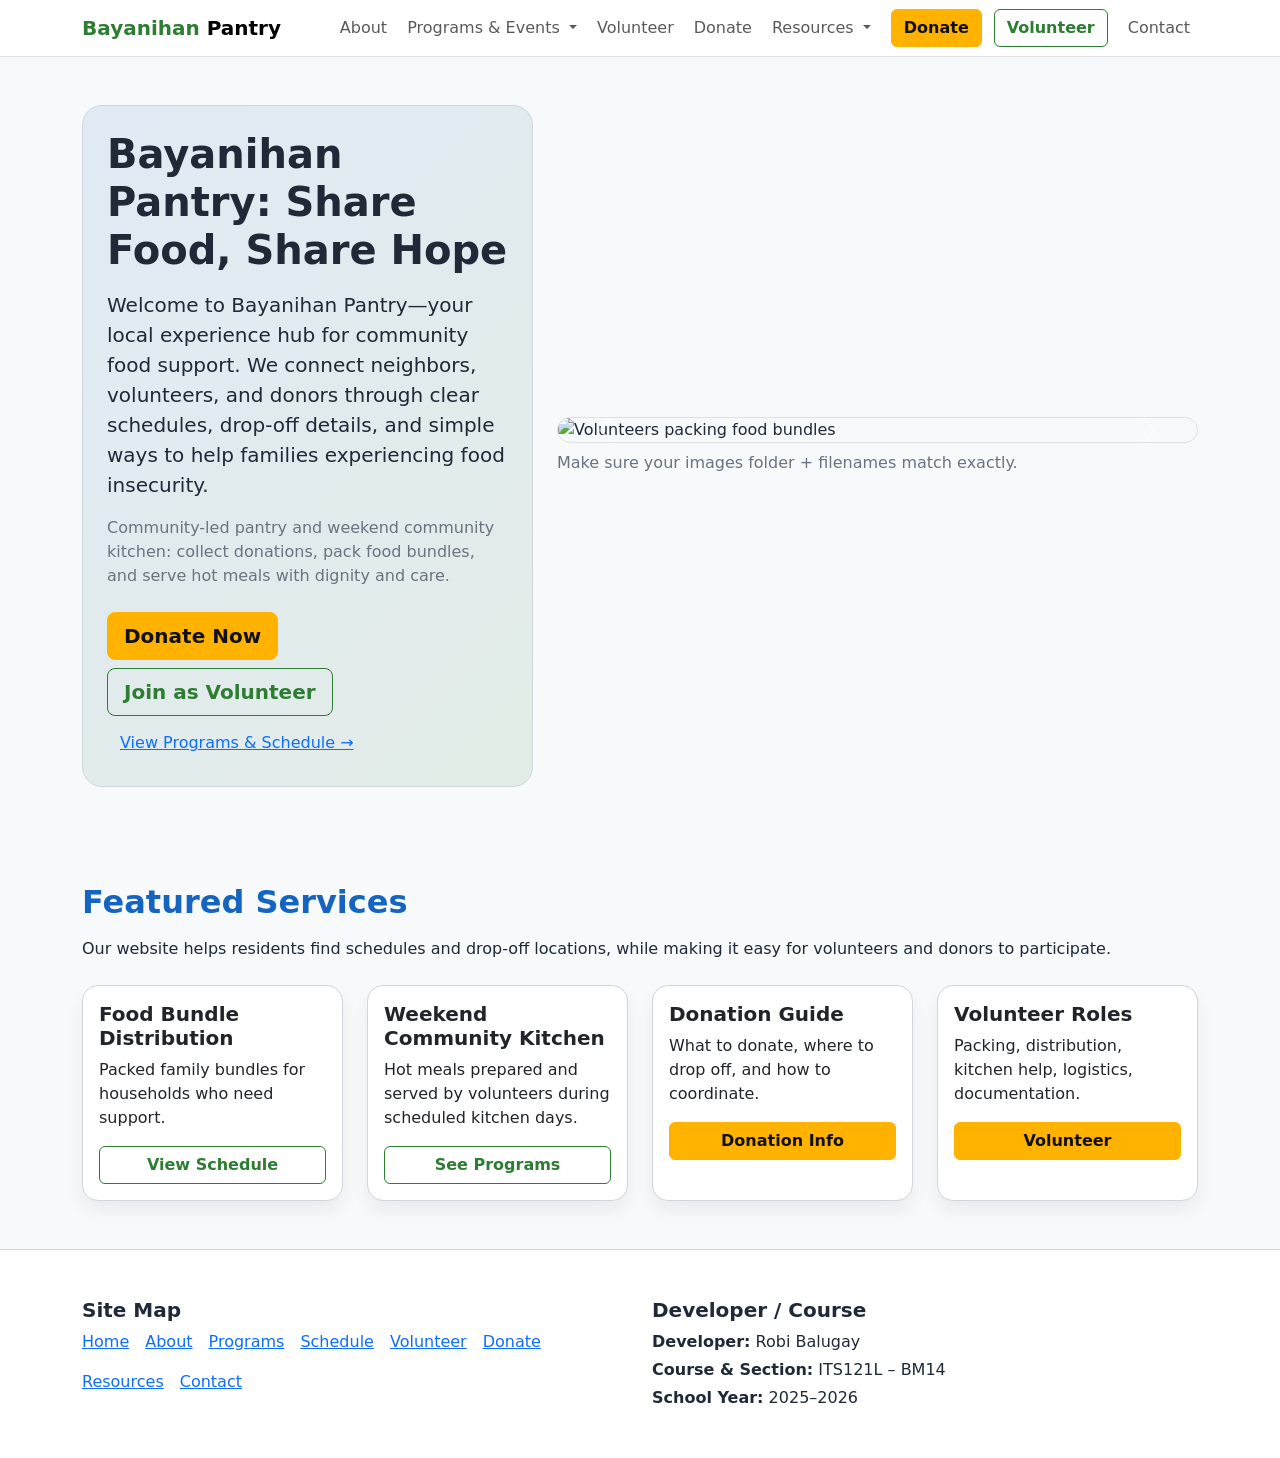
==== index.html @ 1cf64ab4 "Add files via upload" ====
<!doctype html>
<html lang="en">
<head>
  <meta charset="utf-8" />
  <meta name="viewport" content="width=device-width, initial-scale=1" />
  <title>Bayanihan Pantry: Share Food, Share Hope</title>

  <link href="https://cdn.jsdelivr.net/npm/bootstrap@5.3.3/dist/css/bootstrap.min.css" rel="stylesheet">
  <link rel="stylesheet" href="site.css">
</head>

<body>
  <!-- NAVBAR -->
  <nav class="navbar navbar-expand-lg navbar-light bg-white border-bottom sticky-top">
    <div class="container">
      <a class="navbar-brand fw-bold" href="index.html" aria-label="Bayanihan Pantry Home">
        <span style="color:var(--brand-green)">Bayanihan</span> Pantry
      </a>

      <button class="navbar-toggler" type="button" data-bs-toggle="collapse" data-bs-target="#mainNav"
        aria-controls="mainNav" aria-expanded="false" aria-label="Toggle navigation">
        <span class="navbar-toggler-icon"></span>
      </button>

      <div class="collapse navbar-collapse" id="mainNav">
        <ul class="navbar-nav ms-auto align-items-lg-center gap-lg-1">
          <li class="nav-item"><a class="nav-link" href="about.html">About</a></li>

          <li class="nav-item dropdown">
            <a class="nav-link dropdown-toggle" href="#" role="button" data-bs-toggle="dropdown" aria-expanded="false">
              Programs & Events
            </a>
            <ul class="dropdown-menu">
              <li><a class="dropdown-item" href="programs.html">Programs & Events</a></li>
              <li><a class="dropdown-item" href="schedule.html">Schedule</a></li>
              <li><a class="dropdown-item" href="gallery.html">Gallery</a></li>
              <li><a class="dropdown-item" href="news.html">News / Updates</a></li>
            </ul>
          </li>

          <li class="nav-item"><a class="nav-link" href="volunteer.html">Volunteer</a></li>
          <li class="nav-item"><a class="nav-link" href="donate.html">Donate</a></li>

          <li class="nav-item dropdown">
            <a class="nav-link dropdown-toggle" href="#" role="button" data-bs-toggle="dropdown" aria-expanded="false">
              Resources
            </a>
            <ul class="dropdown-menu">
              <li><a class="dropdown-item" href="resources.html">Resources Home</a></li>
              <li><a class="dropdown-item" href="faqs.html">FAQs</a></li>
              <li><a class="dropdown-item" href="safety.html">Safety Tips</a></li>
              <li><a class="dropdown-item" href="downloads.html">Downloads</a></li>
            </ul>
          </li>

          <li class="nav-item ms-lg-2"><a class="btn btn-amber" href="donate.html">Donate</a></li>
          <li class="nav-item ms-lg-2"><a class="btn btn-outline-green" href="volunteer.html">Volunteer</a></li>
          <li class="nav-item ms-lg-2"><a class="nav-link" href="contact.html">Contact</a></li>
        </ul>
      </div>
    </div>
  </nav>

  <!-- HERO + CAROUSEL -->
  <header class="py-5">
    <div class="container">
      <div class="row g-4 align-items-center">
        <div class="col-lg-5">
          <div class="p-4 hero-box">
            <h1 class="display-6 fw-bold">Bayanihan Pantry: Share Food, Share Hope</h1>
            <p class="lead mt-3">
              Welcome to Bayanihan Pantry—your local experience hub for community food support.
              We connect neighbors, volunteers, and donors through clear schedules, drop-off details,
              and simple ways to help families experiencing food insecurity.
            </p>
            <p class="small-muted mb-4">
              Community-led pantry and weekend community kitchen: collect donations, pack food bundles,
              and serve hot meals with dignity and care.
            </p>
            <div class="d-flex gap-2 flex-wrap">
              <a class="btn btn-amber btn-lg" href="donate.html">Donate Now</a>
              <a class="btn btn-outline-green btn-lg" href="volunteer.html">Join as Volunteer</a>
              <a class="btn btn-link" href="programs.html">View Programs & Schedule →</a>
            </div>
          </div>
        </div>

        <div class="col-lg-7">
          <div id="heroCarousel" class="carousel slide rounded-4 overflow-hidden border" data-bs-ride="carousel">
            <div class="carousel-indicators">
              <button type="button" data-bs-target="#heroCarousel" data-bs-slide-to="0" class="active" aria-label="Slide 1"></button>
              <button type="button" data-bs-target="#heroCarousel" data-bs-slide-to="1" aria-label="Slide 2"></button>
              <button type="button" data-bs-target="#heroCarousel" data-bs-slide-to="2" aria-label="Slide 3"></button>
            </div>

            <div class="carousel-inner">
              <div class="carousel-item active">
                <img src="images/volunteers-packing.jpg" class="d-block w-100" style="max-height:420px; object-fit:cover;" alt="Volunteers packing food bundles">
                <div class="carousel-caption d-none d-md-block">
                  <h5 class="fw-bold">Packed Family Bundles</h5>
                  <p>Organized distribution with clear schedules and locations.</p>
                </div>
              </div>
              <div class="carousel-item">
                <img src="images/community-kitchen.jpg" class="d-block w-100" style="max-height:420px; object-fit:cover;" alt="Community kitchen preparing hot meals">
                <div class="carousel-caption d-none d-md-block">
                  <h5 class="fw-bold">Weekend Community Kitchen</h5>
                  <p>Hot meals served with care by volunteers.</p>
                </div>
              </div>
              <div class="carousel-item">
                <img src="images/donation-dropoff.jpg" class="d-block w-100" style="max-height:420px; object-fit:cover;" alt="Donation drop-off point with labeled boxes">
                <div class="carousel-caption d-none d-md-block">
                  <h5 class="fw-bold">Easy Donation Drop-Off</h5>
                  <p>Donation guide + drop-off instructions in one place.</p>
                </div>
              </div>
            </div>

            <button class="carousel-control-prev" type="button" data-bs-target="#heroCarousel" data-bs-slide="prev" aria-label="Previous slide">
              <span class="carousel-control-prev-icon" aria-hidden="true"></span>
            </button>
            <button class="carousel-control-next" type="button" data-bs-target="#heroCarousel" data-bs-slide="next" aria-label="Next slide">
              <span class="carousel-control-next-icon" aria-hidden="true"></span>
            </button>
          </div>
          <p class="small-muted mt-2 mb-0">Make sure your images folder + filenames match exactly.</p>
        </div>
      </div>
    </div>
  </header>

  <!-- FEATURED SERVICES -->
  <section class="py-5">
    <div class="container">
      <h2 class="section-title mb-3">Featured Services</h2>
      <p class="mb-4">
        Our website helps residents find schedules and drop-off locations, while making it easy for volunteers and donors to participate.
      </p>

      <div class="row g-4">
        <div class="col-md-6 col-lg-3">
          <div class="card h-100 p-3">
            <h5 class="fw-bold">Food Bundle Distribution</h5>
            <p class="mb-3">Packed family bundles for households who need support.</p>
            <a class="btn btn-outline-green w-100" href="schedule.html">View Schedule</a>
          </div>
        </div>

        <div class="col-md-6 col-lg-3">
          <div class="card h-100 p-3">
            <h5 class="fw-bold">Weekend Community Kitchen</h5>
            <p class="mb-3">Hot meals prepared and served by volunteers during scheduled kitchen days.</p>
            <a class="btn btn-outline-green w-100" href="programs.html">See Programs</a>
          </div>
        </div>

        <div class="col-md-6 col-lg-3">
          <div class="card h-100 p-3">
            <h5 class="fw-bold">Donation Guide</h5>
            <p class="mb-3">What to donate, where to drop off, and how to coordinate.</p>
            <a class="btn btn-amber w-100" href="donate.html">Donation Info</a>
          </div>
        </div>

        <div class="col-md-6 col-lg-3">
          <div class="card h-100 p-3">
            <h5 class="fw-bold">Volunteer Roles</h5>
            <p class="mb-3">Packing, distribution, kitchen help, logistics, documentation.</p>
            <a class="btn btn-amber w-100" href="volunteer.html">Volunteer</a>
          </div>
        </div>
      </div>
    </div>
  </section>

  <!-- FOOTER -->
  <footer class="py-5">
    <div class="container">
      <div class="row g-4">
        <div class="col-lg-6">
          <h5 class="fw-bold mb-2">Site Map</h5>
          <div class="d-flex flex-wrap gap-3">
            <a href="index.html">Home</a>
            <a href="about.html">About</a>
            <a href="programs.html">Programs</a>
            <a href="schedule.html">Schedule</a>
            <a href="volunteer.html">Volunteer</a>
            <a href="donate.html">Donate</a>
            <a href="resources.html">Resources</a>
            <a href="contact.html">Contact</a>
          </div>
        </div>

        <div class="col-lg-6">
          <h5 class="fw-bold mb-2">Developer / Course</h5>
          <p class="mb-1"><strong>Developer:</strong> Robi Balugay</p>
          <p class="mb-1"><strong>Course & Section:</strong> ITS121L – BM14</p>
          <p class="mb-0"><strong>School Year:</strong> 2025–2026</p>
        </div>
      </div>
    </div>
  </footer>

  <script src="https://cdn.jsdelivr.net/npm/bootstrap@5.3.3/dist/js/bootstrap.bundle.min.js"></script>
</body>
</html>
---- site.css ----
:root{
  --brand-green:#2E7D32;
  --brand-blue:#1565C0;
  --brand-amber:#FFB300;
  --bg:#F7F9FB;
  --text:#1F2937;
  --muted:#6B7280;
  --border:#D1D5DB;
}

body{ background:var(--bg); color:var(--text); }
.small-muted{ color:var(--muted); }

.section-title{ color:var(--brand-blue); font-weight:800; }

.card{
  border:1px solid var(--border);
  border-radius:1rem;
  box-shadow:0 10px 18px rgba(0,0,0,.06);
}

.btn-amber{
  background:var(--brand-amber);
  border-color:var(--brand-amber);
  color:#111;
  font-weight:600;
}
.btn-amber:hover{ filter:brightness(.95); }

.btn-outline-green{
  border-color:var(--brand-green);
  color:var(--brand-green);
  font-weight:600;
}
.btn-outline-green:hover{ background:var(--brand-green); color:#fff; }

.hero-box{
  background: linear-gradient(135deg, rgba(21,101,192,.10), rgba(46,125,50,.10));
  border:1px solid var(--border);
  border-radius: 1.25rem;
}

footer{ background:#fff; border-top:1px solid var(--border); }
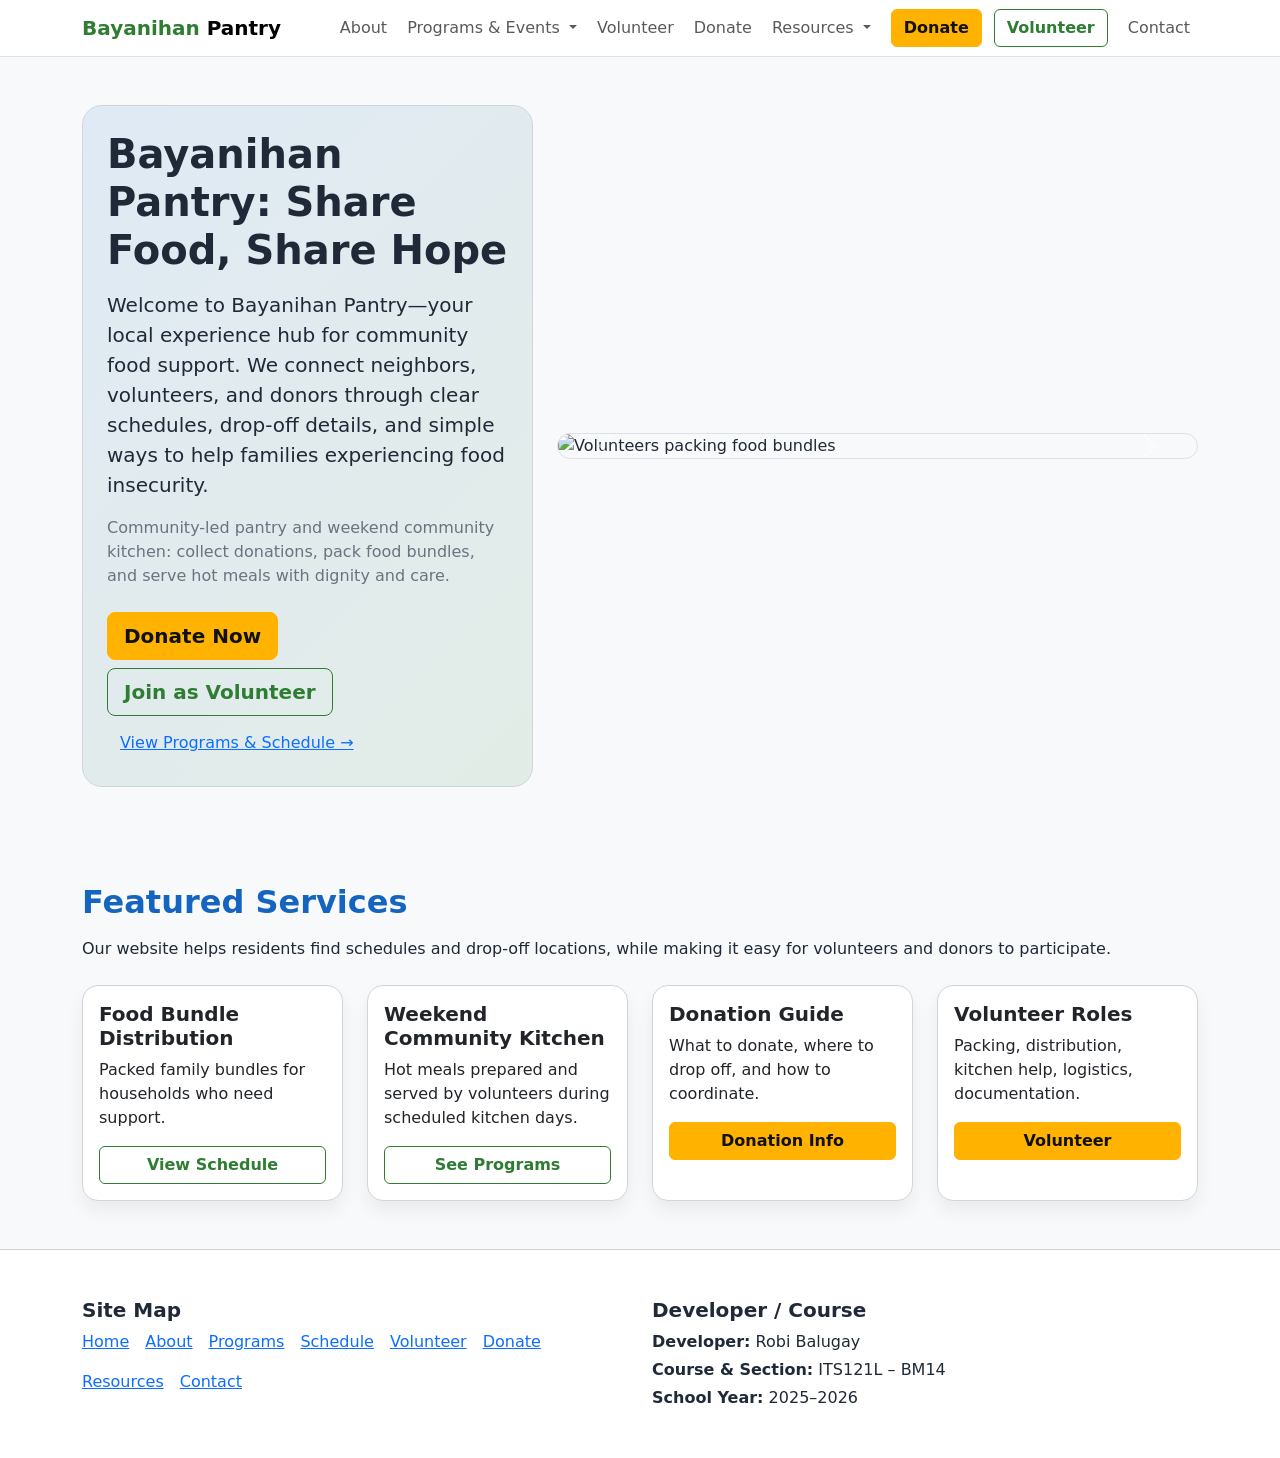
==== commit 4cebd7bb: "Update index.html" ====
--- a/index.html
+++ b/index.html
@@ -124,11 +124,9 @@
               <span class="carousel-control-next-icon" aria-hidden="true"></span>
             </button>
           </div>
-          <p class="small-muted mt-2 mb-0">Make sure your images folder + filenames match exactly.</p>
-        </div>
-      </div>
-    </div>
-  </header>
+        </div>
+      </div>
+    </header>
 
   <!-- FEATURED SERVICES -->
   <section class="py-5">
